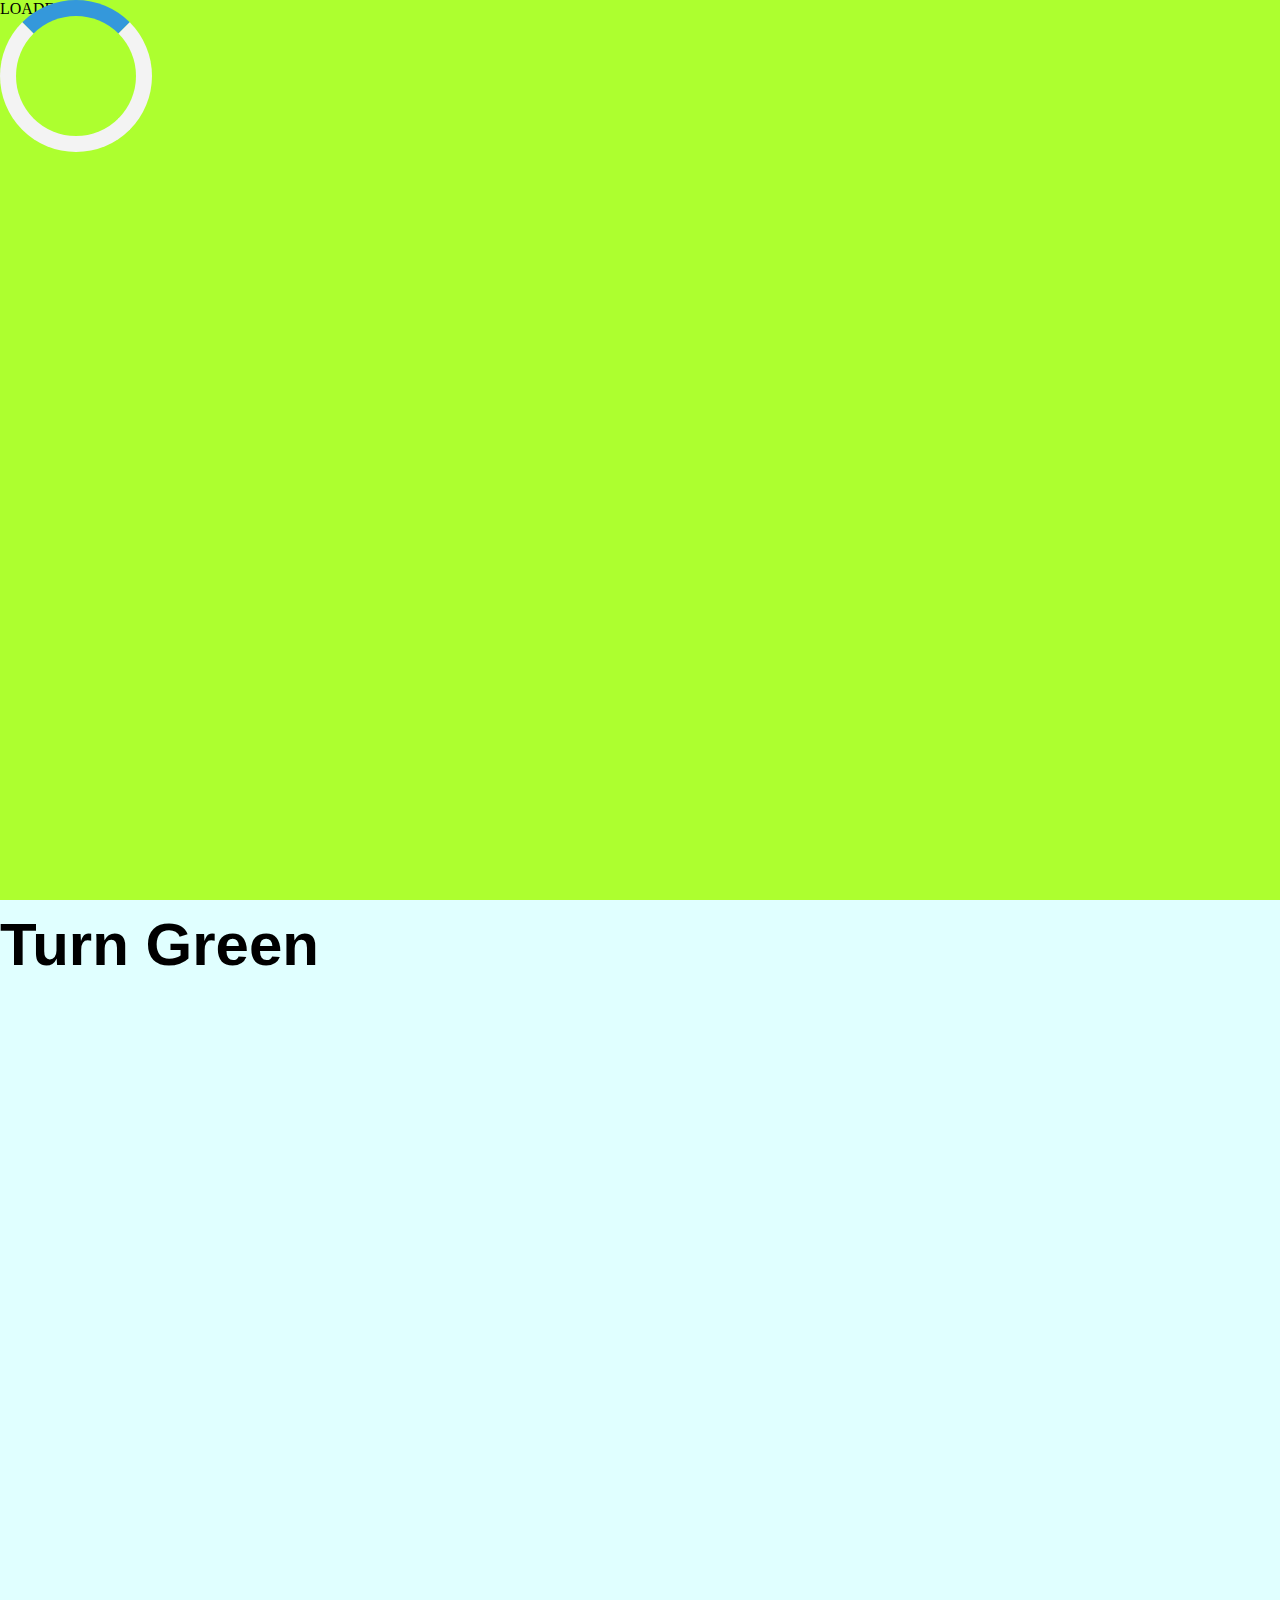
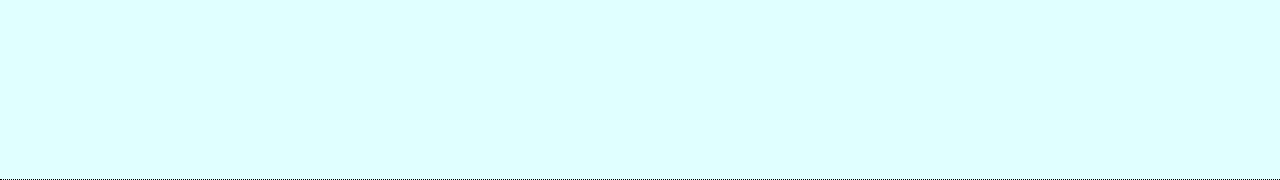
==== index.html @ 5e201065 "Save." ====
<!DOCTYPE html>
<html lang="en">

<head>
    <title>App</title>
    <meta charset="UTF-8">
    <meta name="viewport" content="width=device-width, initial-scale=1">
    <link href="css/style.css" rel="stylesheet">
    <script type="text/javascript" src="js/lib/greensock/TweenMax.min.js"></script>
    <script type="text/javascript" src="js/lib/scrollmagic/ScrollMagic.js"></script>
    <script type="text/javascript" src="js/lib/scrollmagic/plugins/debug.addIndicators.js"></script>
    <script type="text/javascript" src="js/lib/scrollmagic/plugins/animation.gsap.js"></script>
    <script src="app.js"></script>
</head>

<body>

    <section id="loader">
        <div class="loader">

        </div>
        LOADER
    </section>

    <section style="background-color: deeppink">
        <div class="spacer s4"></div>
        <div id="trigger1"></div>
        <div id="animate1">
            <h1>Turn White at once</h1>
        </div>
    </section>
    <section style="background-color: yellow">
        <div class="spacer s1"></div>
        <div id="trigger2"></div>
        <div id="animate2">
            <h1>Turn Red in some pixels</h1>
        </div>
    </section>
    <section style="background-color: lightcyan">
        <div class="spacer s2"></div>
        <div id="trigger3"></div>
        <div id="animate3">
            <h1>Turn Blue</h1>
        </div>
        <div id="animate4">
            <h1>Turn Green</h1>
        </div>
        <div class="spacer s8"></div>
    </section>
</body>

</html>
---- css/style.css ----
html, body {
	margin: 0px;
	padding: 0px;
}

h1 {
	margin: 0px;
	padding: 0px;
	font-size: 60px;
	font-family: Arial, Helvetica, sans-serif;
}

.loader {
	position: absolute;
    border: 16px solid #f3f3f3; /* Light grey */
    border-top: 16px solid #3498db; /* Blue */
    border-radius: 50%;
    width: 120px;
    height: 120px;
    animation: spin 2s linear infinite;
}

@keyframes spin {
    0% { transform: rotate(0deg); }
    100% { transform: rotate(360deg); }
}

.spacer {
	text-align: center;
	min-height: 100px;
	border-bottom-style: dotted;
    border-bottom-color: black;
	border-bottom-width: 1px;
}
.spacer.s0 {
	min-height: 1px;
}
.spacer.s1 {
	min-height: 100px;
}
.spacer.s2 {
	min-height: 200px;
}
.spacer.s3 {
	min-height: 300px;
}
.spacer.s4 {
	min-height: 400px;
}
.spacer.s5 {
	min-height: 500px;
}
.spacer.s6 {
	min-height: 600px;
}
.spacer.s7 {
	min-height: 700px;
}
.spacer.s8 {
	min-height: 800px;
}
.spacer.s9 {
	min-height: 900px;
}
.spacer.s10 {
	min-height: 1000px;
}
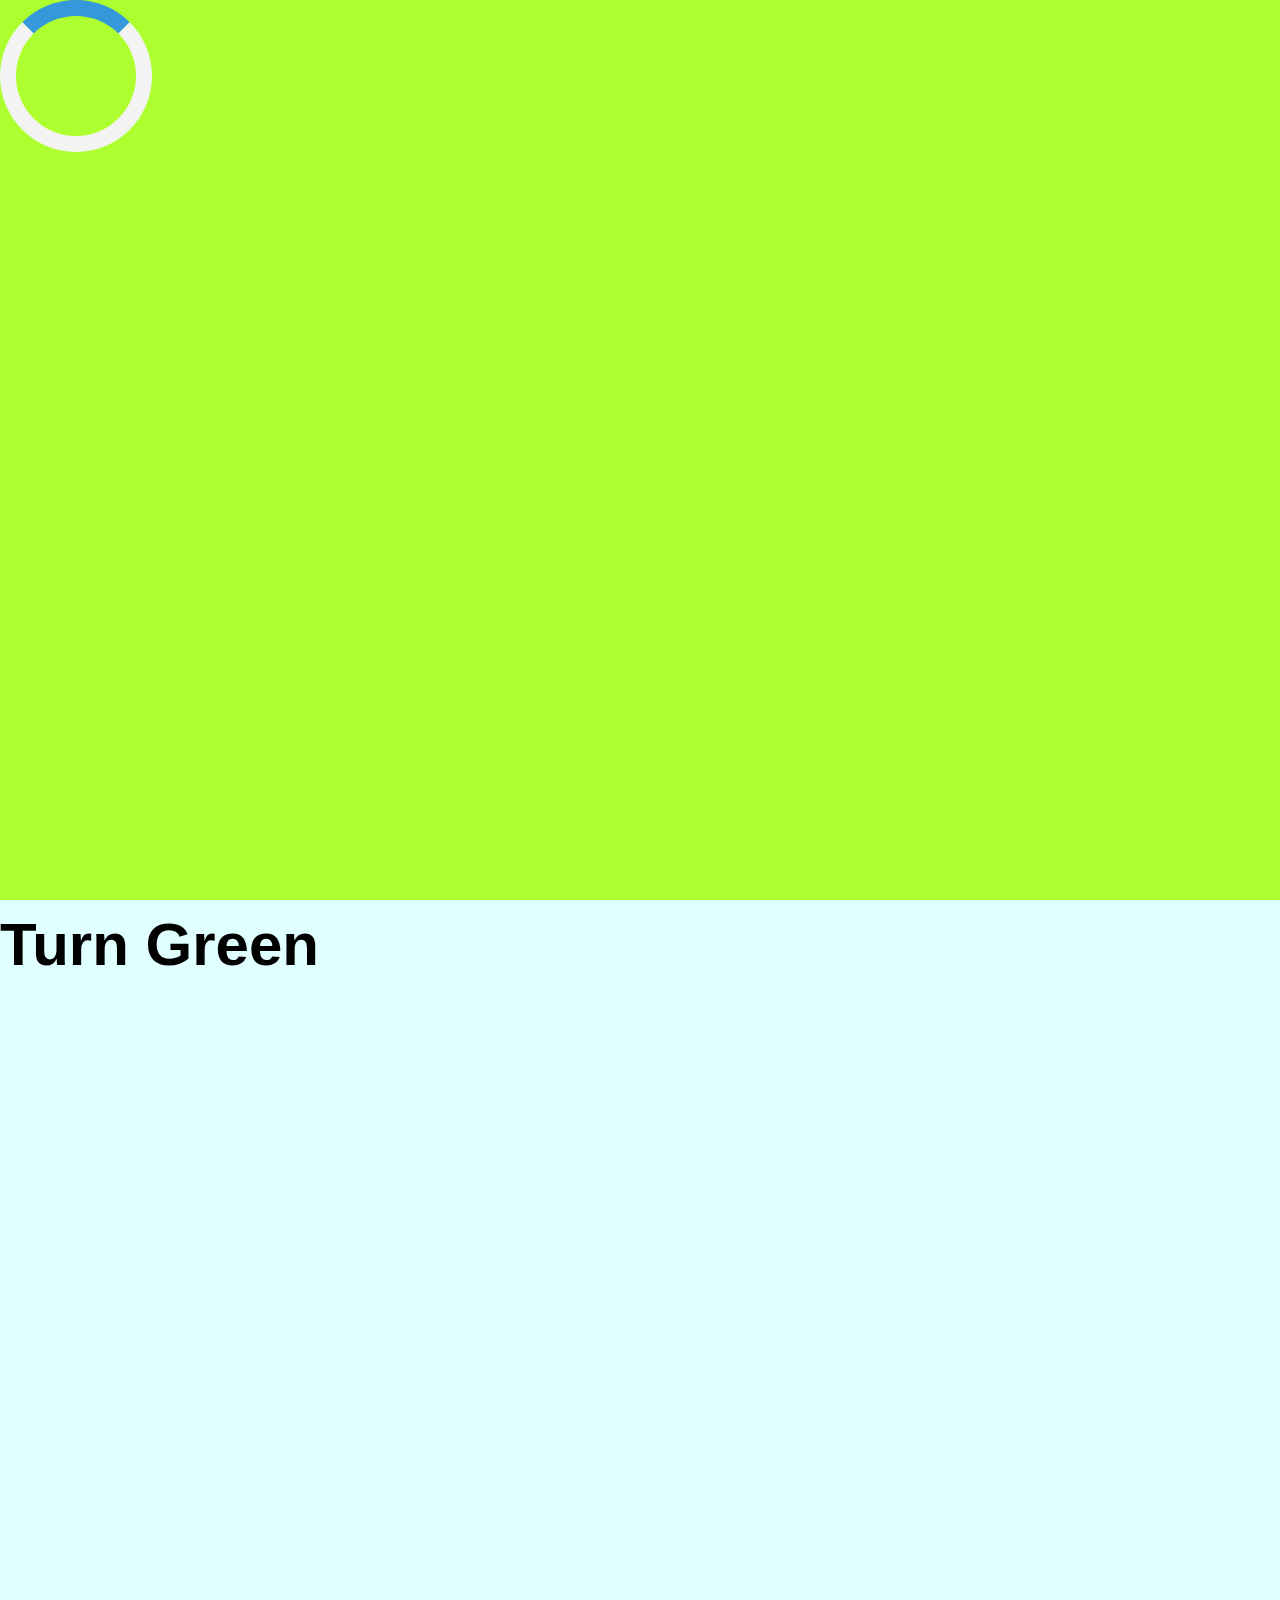
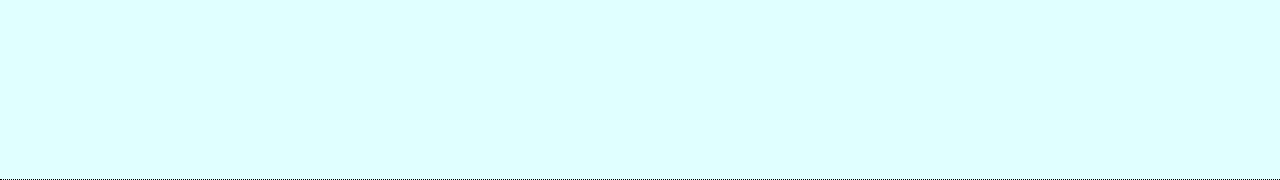
==== commit b72e62f5: "Add sections." ====
--- a/index.html
+++ b/index.html
@@ -10,43 +10,18 @@
     <script type="text/javascript" src="js/lib/scrollmagic/ScrollMagic.js"></script>
     <script type="text/javascript" src="js/lib/scrollmagic/plugins/debug.addIndicators.js"></script>
     <script type="text/javascript" src="js/lib/scrollmagic/plugins/animation.gsap.js"></script>
+    <script src="js/w3data.js"></script>
     <script src="app.js"></script>
 </head>
 
 <body>
-
     <section id="loader">
         <div class="loader">
-
-        </div>
-        LOADER
-    </section>
-
-    <section style="background-color: deeppink">
-        <div class="spacer s4"></div>
-        <div id="trigger1"></div>
-        <div id="animate1">
-            <h1>Turn White at once</h1>
         </div>
     </section>
-    <section style="background-color: yellow">
-        <div class="spacer s1"></div>
-        <div id="trigger2"></div>
-        <div id="animate2">
-            <h1>Turn Red in some pixels</h1>
-        </div>
-    </section>
-    <section style="background-color: lightcyan">
-        <div class="spacer s2"></div>
-        <div id="trigger3"></div>
-        <div id="animate3">
-            <h1>Turn Blue</h1>
-        </div>
-        <div id="animate4">
-            <h1>Turn Green</h1>
-        </div>
-        <div class="spacer s8"></div>
-    </section>
+    <div w3-include-html="sections/section1.html"></div>
+    <div w3-include-html="sections/section2.html"></div>
+    <div w3-include-html="sections/section3.html"></div>
 </body>
 
 </html>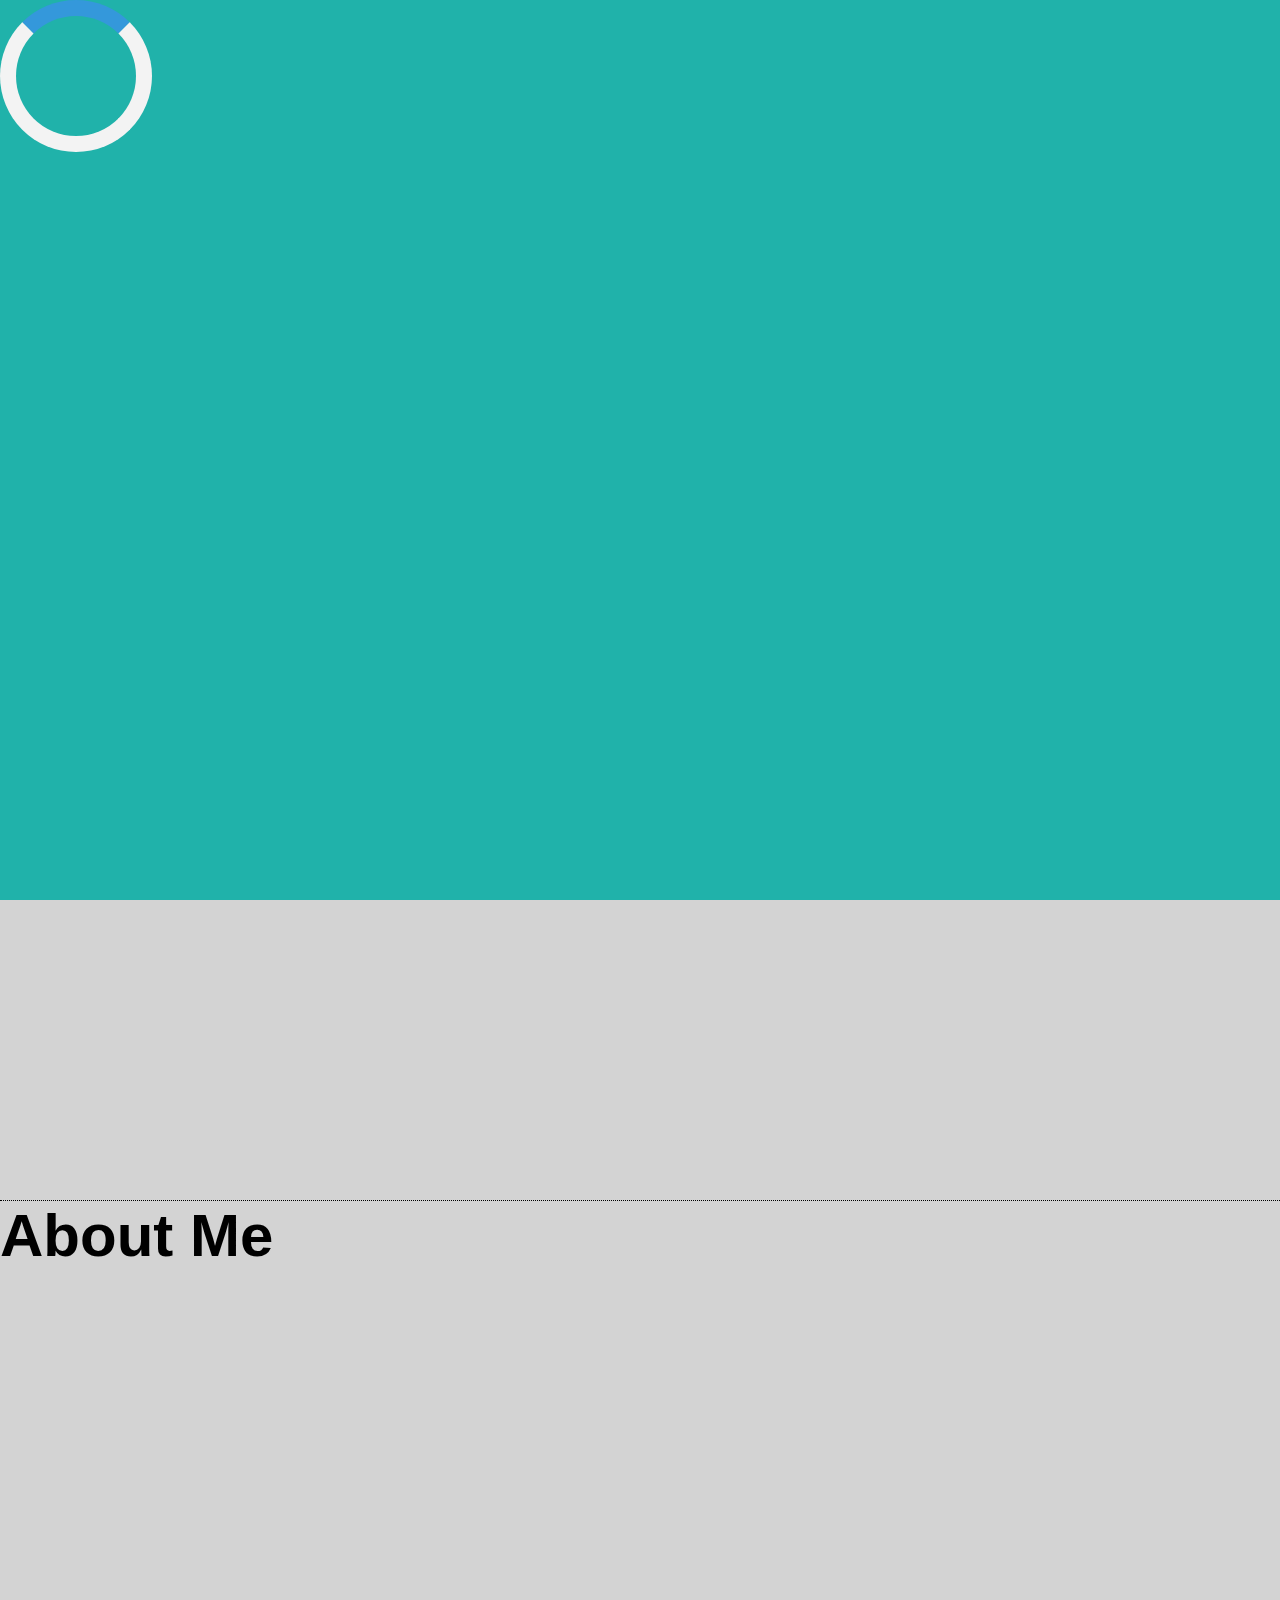
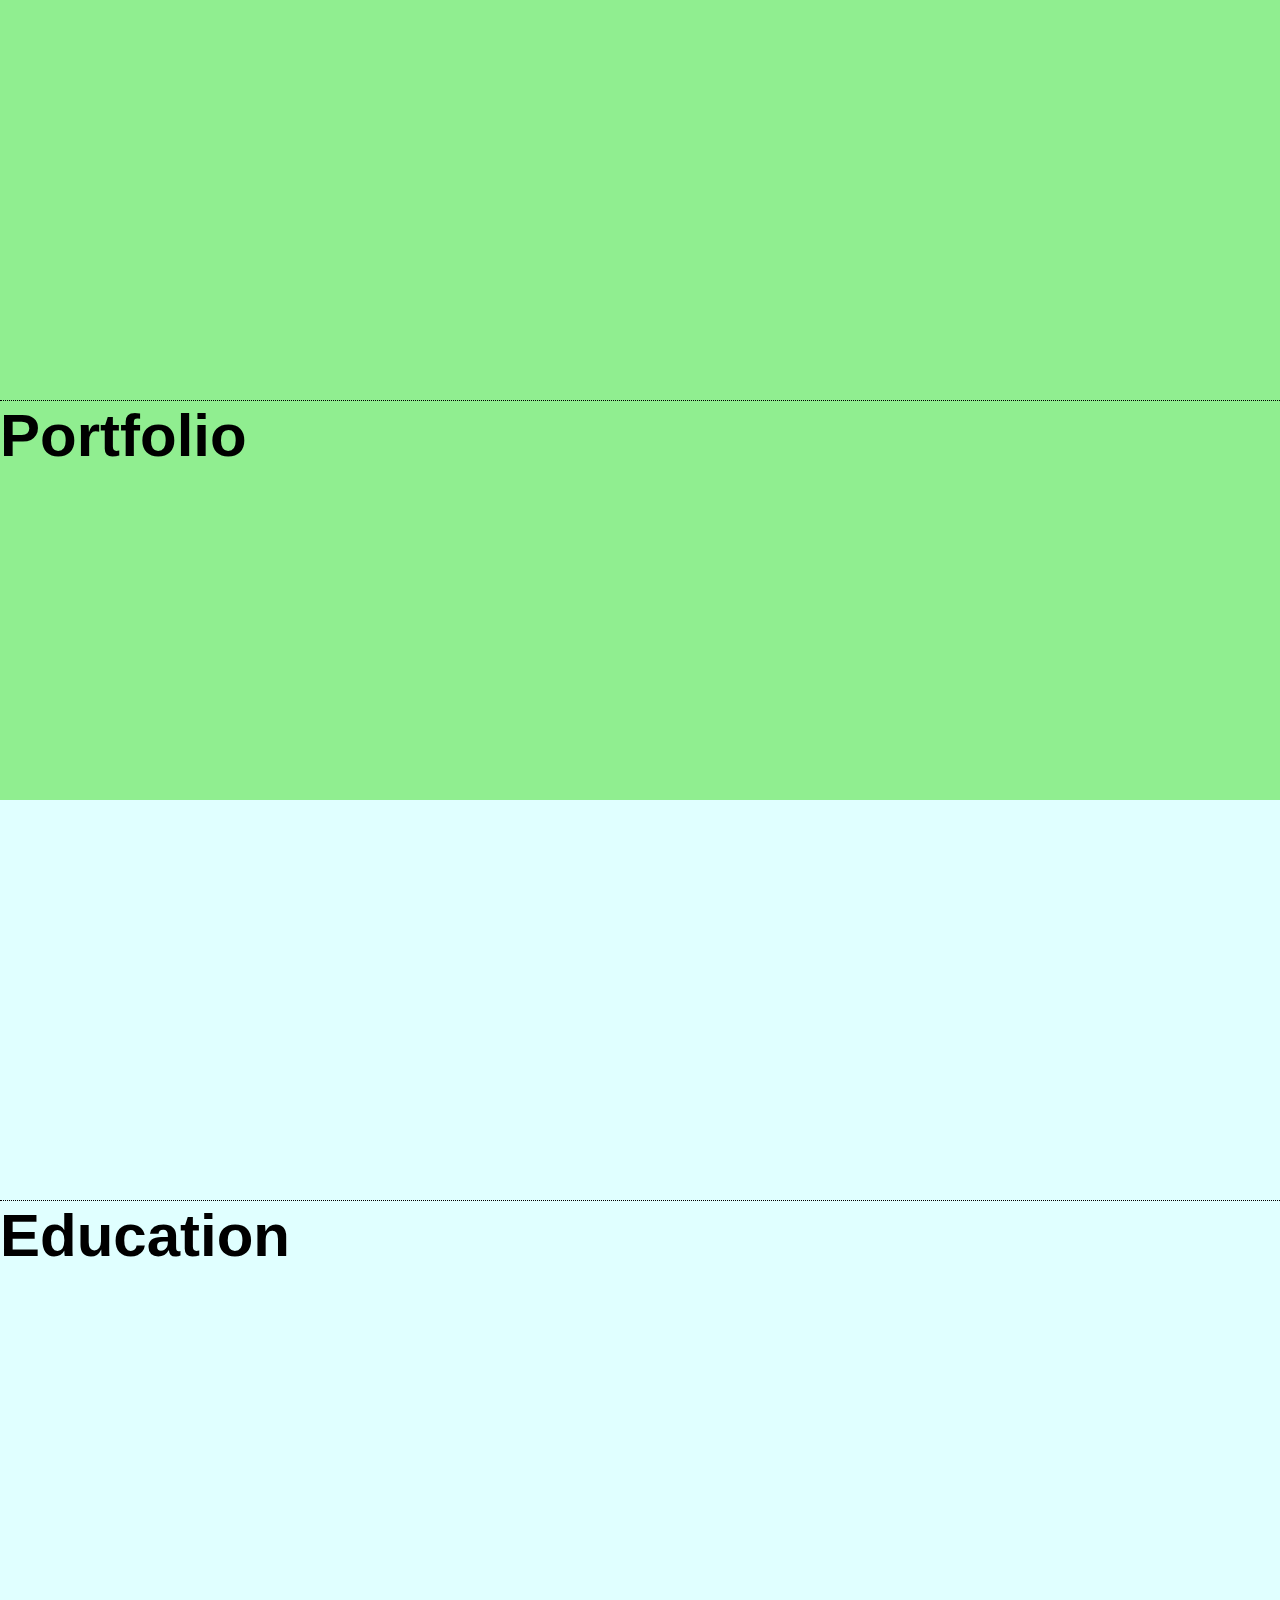
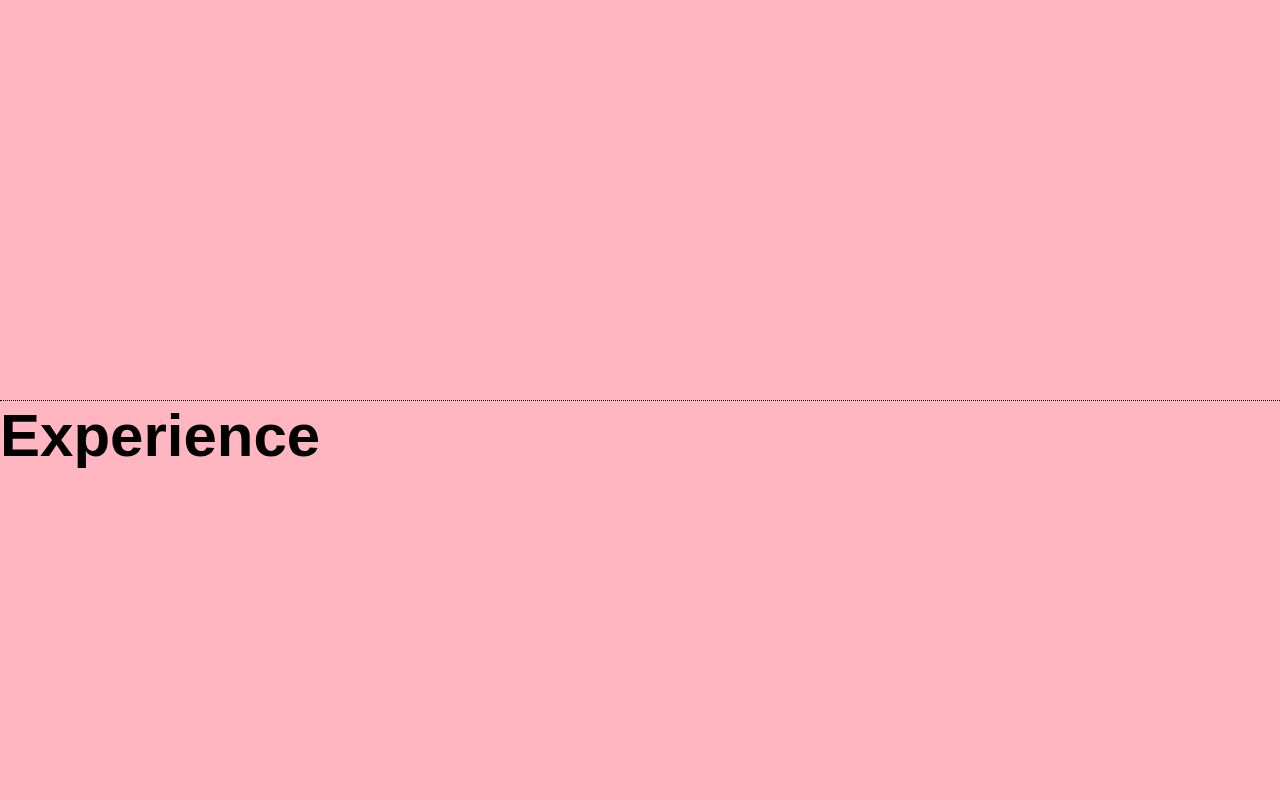
==== commit d56773cb: "Save." ====
--- a/index.html
+++ b/index.html
@@ -6,6 +6,12 @@
     <meta charset="UTF-8">
     <meta name="viewport" content="width=device-width, initial-scale=1">
     <link href="css/style.css" rel="stylesheet">
+    <link href="css/loaderScene.css" rel="stylesheet">
+    <link href="css/gameScene.css" rel="stylesheet">
+    <link href="css/aboutMeScene.css" rel="stylesheet">
+    <link href="css/portfolioScene.css" rel="stylesheet">
+    <link href="css/educationScene.css" rel="stylesheet">
+    <link href="css/experienceScene.css" rel="stylesheet">
     <script type="text/javascript" src="js/lib/greensock/TweenMax.min.js"></script>
     <script type="text/javascript" src="js/lib/scrollmagic/ScrollMagic.js"></script>
     <script type="text/javascript" src="js/lib/scrollmagic/plugins/debug.addIndicators.js"></script>
@@ -15,13 +21,17 @@
 </head>
 
 <body>
-    <section id="loader">
-        <div class="loader">
-        </div>
-    </section>
-    <div w3-include-html="sections/section1.html"></div>
-    <div w3-include-html="sections/section2.html"></div>
-    <div w3-include-html="sections/section3.html"></div>
+    <div w3-include-html="scenes/LoaderScene.html"></div>
+    <div w3-include-html="scenes/GameScene.html"></div>
+    <div w3-include-html="scenes/AboutMeScene.html"></div>
+    <div w3-include-html="scenes/PortfolioScene.html"></div>
+    <div w3-include-html="scenes/EducationScene.html"></div>
+    <div w3-include-html="scenes/ExperienceScene.html"></div>
+    <!--<div w3-include-html="scenes/section1.html"></div>
+    <div w3-include-html="scenes/section2.html"></div>
+    <div w3-include-html="scenes/section3.html"></div>-->
+
+
 </body>
 
 </html>--- a/css/style.css
+++ b/css/style.css
@@ -10,21 +10,6 @@
 	font-family: Arial, Helvetica, sans-serif;
 }
 
-.loader {
-	position: absolute;
-    border: 16px solid #f3f3f3; /* Light grey */
-    border-top: 16px solid #3498db; /* Blue */
-    border-radius: 50%;
-    width: 120px;
-    height: 120px;
-    animation: spin 2s linear infinite;
-}
-
-@keyframes spin {
-    0% { transform: rotate(0deg); }
-    100% { transform: rotate(360deg); }
-}
-
 .spacer {
 	text-align: center;
 	min-height: 100px;
@@ -32,6 +17,7 @@
     border-bottom-color: black;
 	border-bottom-width: 1px;
 }
+
 .spacer.s0 {
 	min-height: 1px;
 }
--- a/css/loaderScene.css
+++ b/css/loaderScene.css
@@ -0,0 +1,20 @@
+.loaderScene{
+    position: absolute;
+    width:100%;
+    height:100%;
+    background-color: lightseagreen;
+}
+
+.loader{
+    border: 16px solid #f3f3f3; /* Light grey */
+    border-top: 16px solid #3498db; /* Blue */
+    border-radius: 50%;
+    width: 120px;
+    height: 120px;
+    animation: spin 2s linear infinite;
+}
+
+@keyframes spin {
+    0% { transform: rotate(0deg); }
+    100% { transform: rotate(360deg); }
+}
--- a/css/gameScene.css
+++ b/css/gameScene.css
@@ -0,0 +1,4 @@
+.gameScene {
+	min-height: 800px;
+	background-color:lightgreen;
+}--- a/css/aboutMeScene.css
+++ b/css/aboutMeScene.css
@@ -0,0 +1,5 @@
+
+.aboutMeScene {
+	min-height: 800px;
+	background-color:lightgrey;
+}
--- a/css/portfolioScene.css
+++ b/css/portfolioScene.css
@@ -0,0 +1,4 @@
+.portfolioScene {
+	min-height: 800px;
+	background-color:lightgreen;
+}--- a/css/educationScene.css
+++ b/css/educationScene.css
@@ -0,0 +1,5 @@
+
+.educationScene{
+	min-height: 800px;
+	background-color: lightcyan;
+}
--- a/css/experienceScene.css
+++ b/css/experienceScene.css
@@ -0,0 +1,5 @@
+
+.experienceScene {
+	min-height: 800px;
+	background-color: lightpink;
+}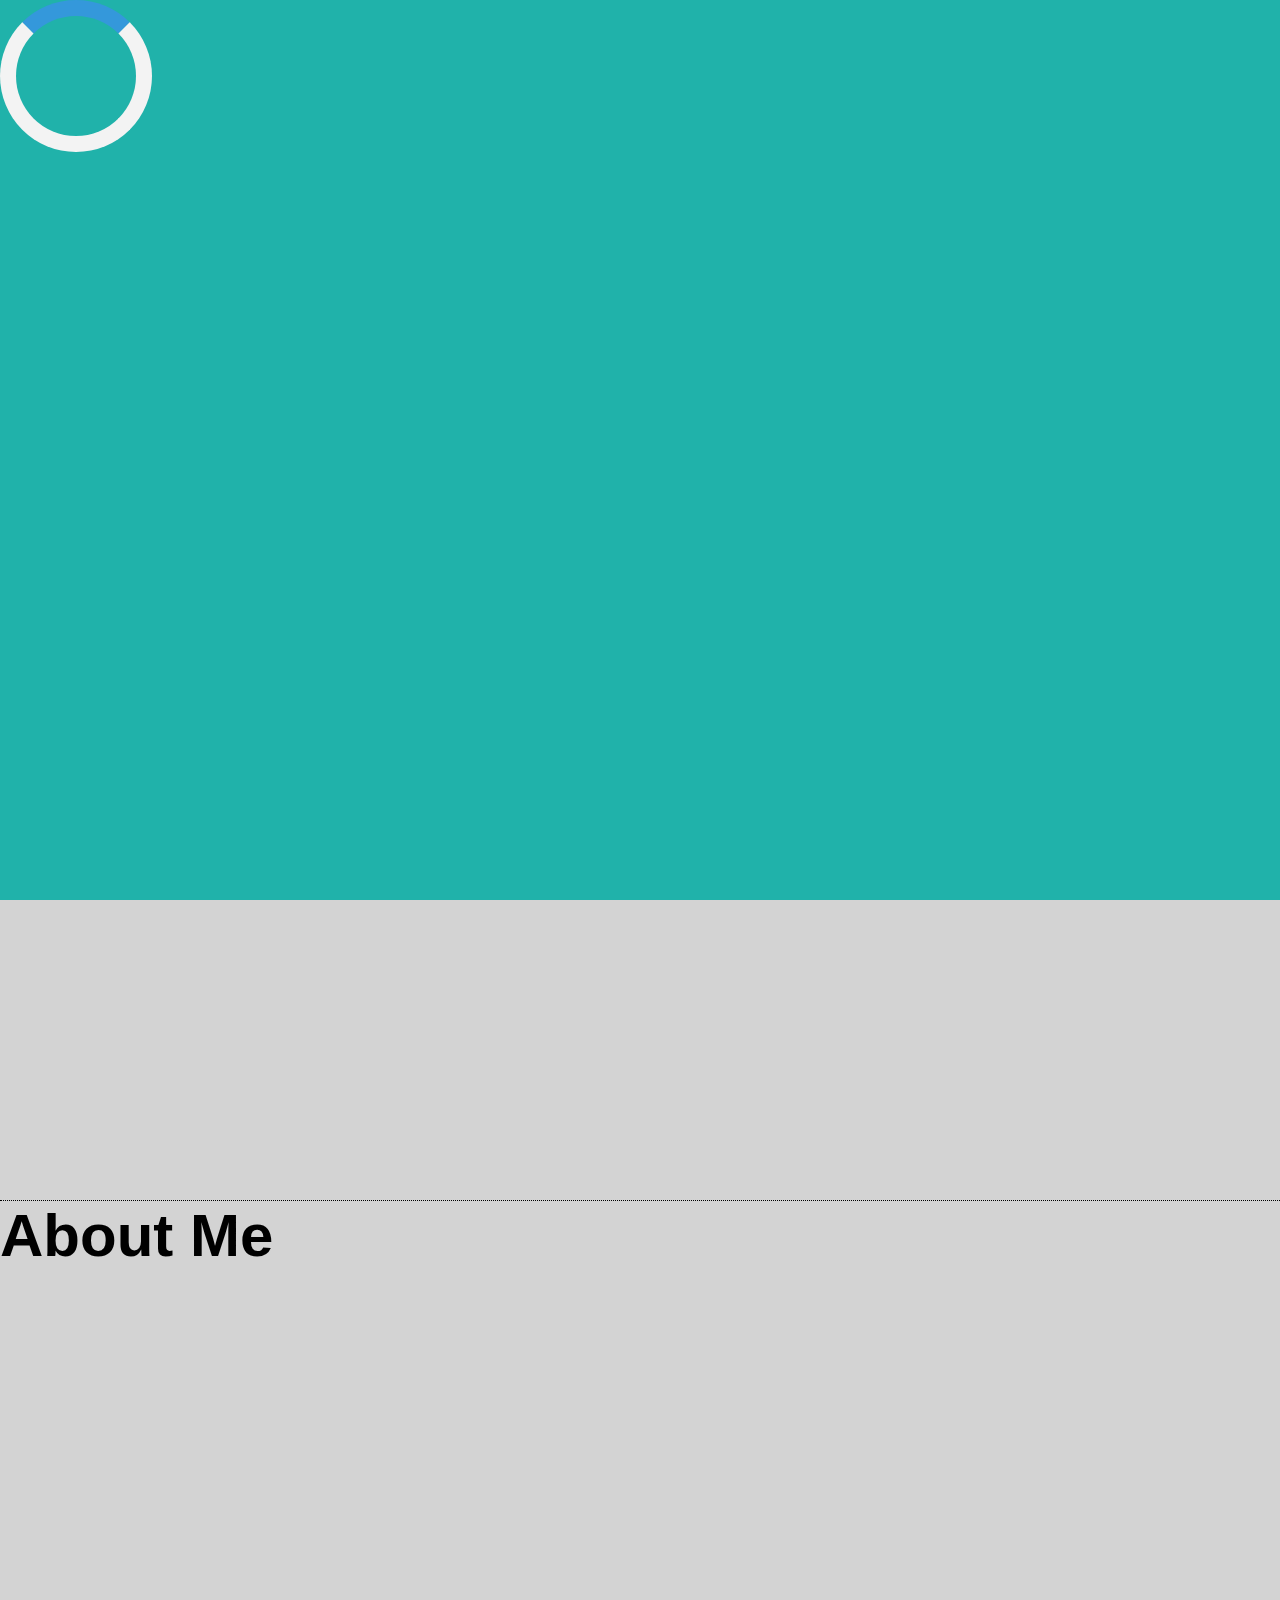
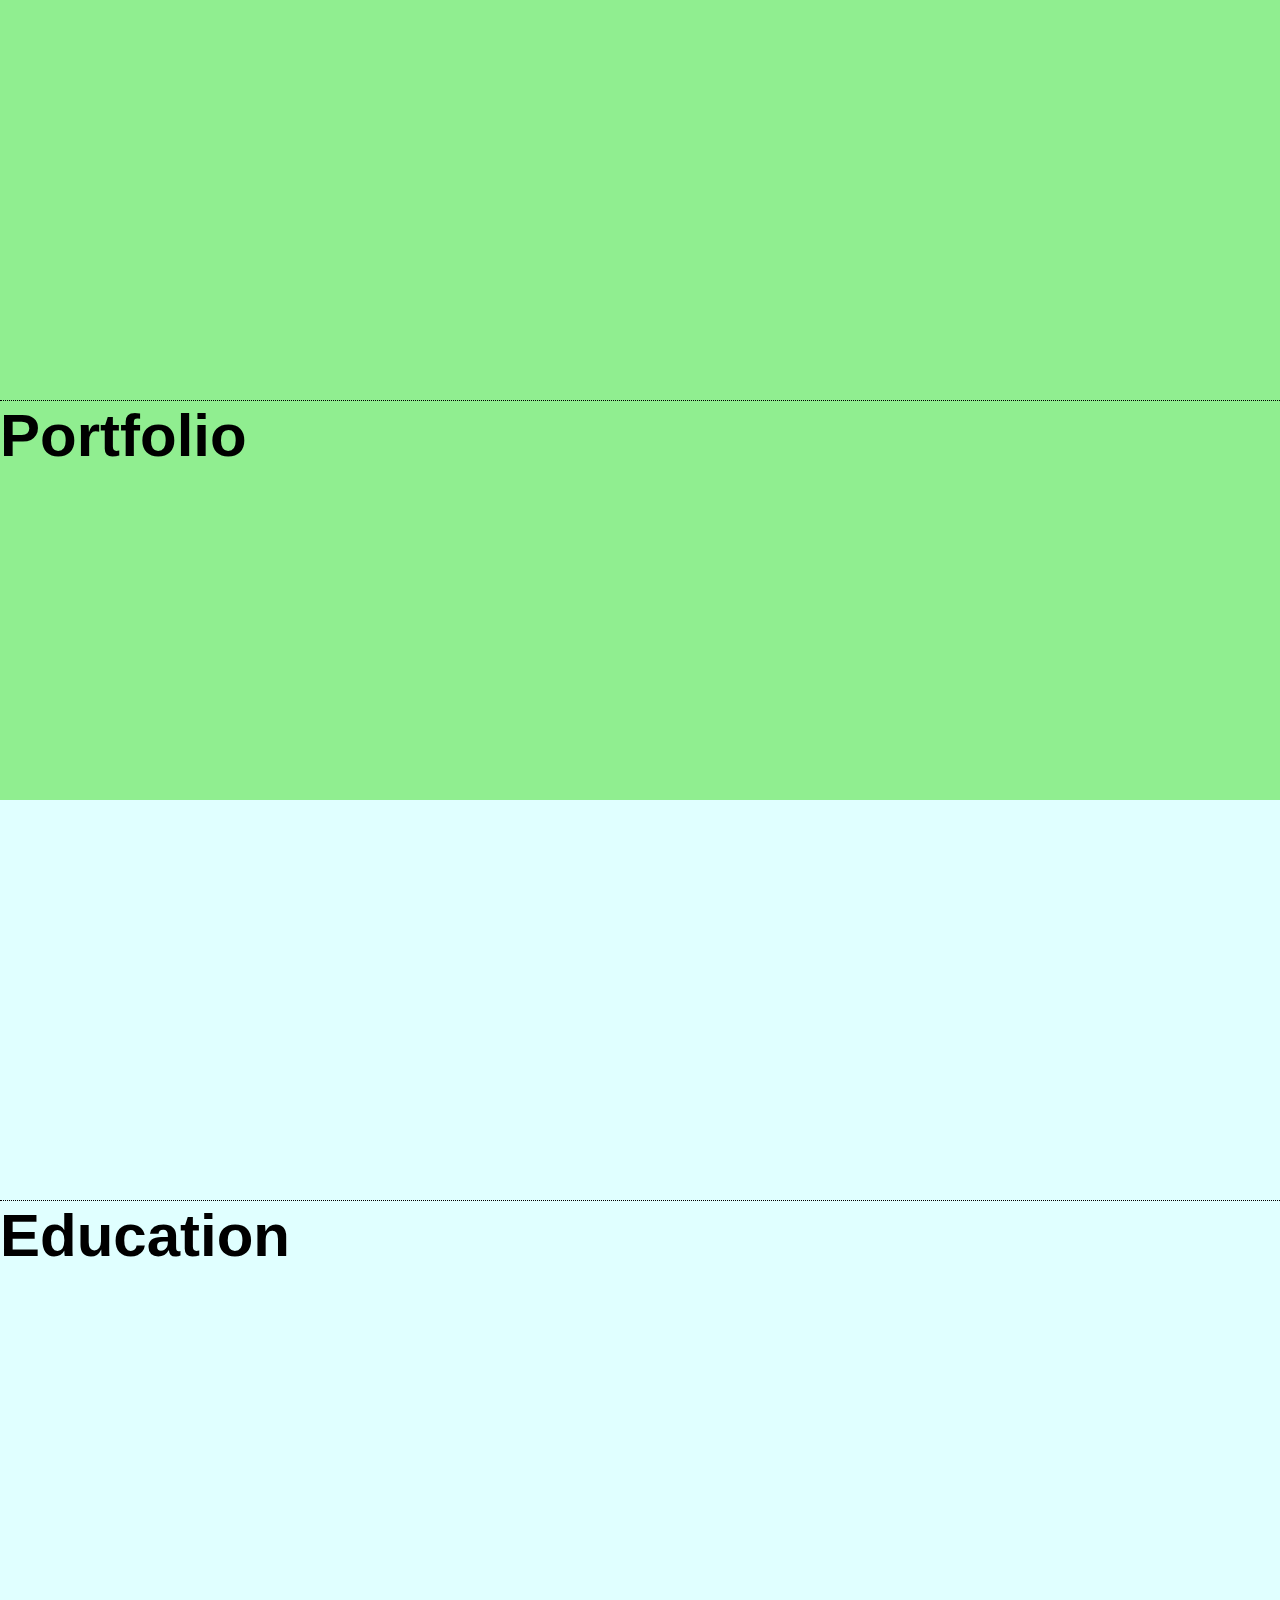
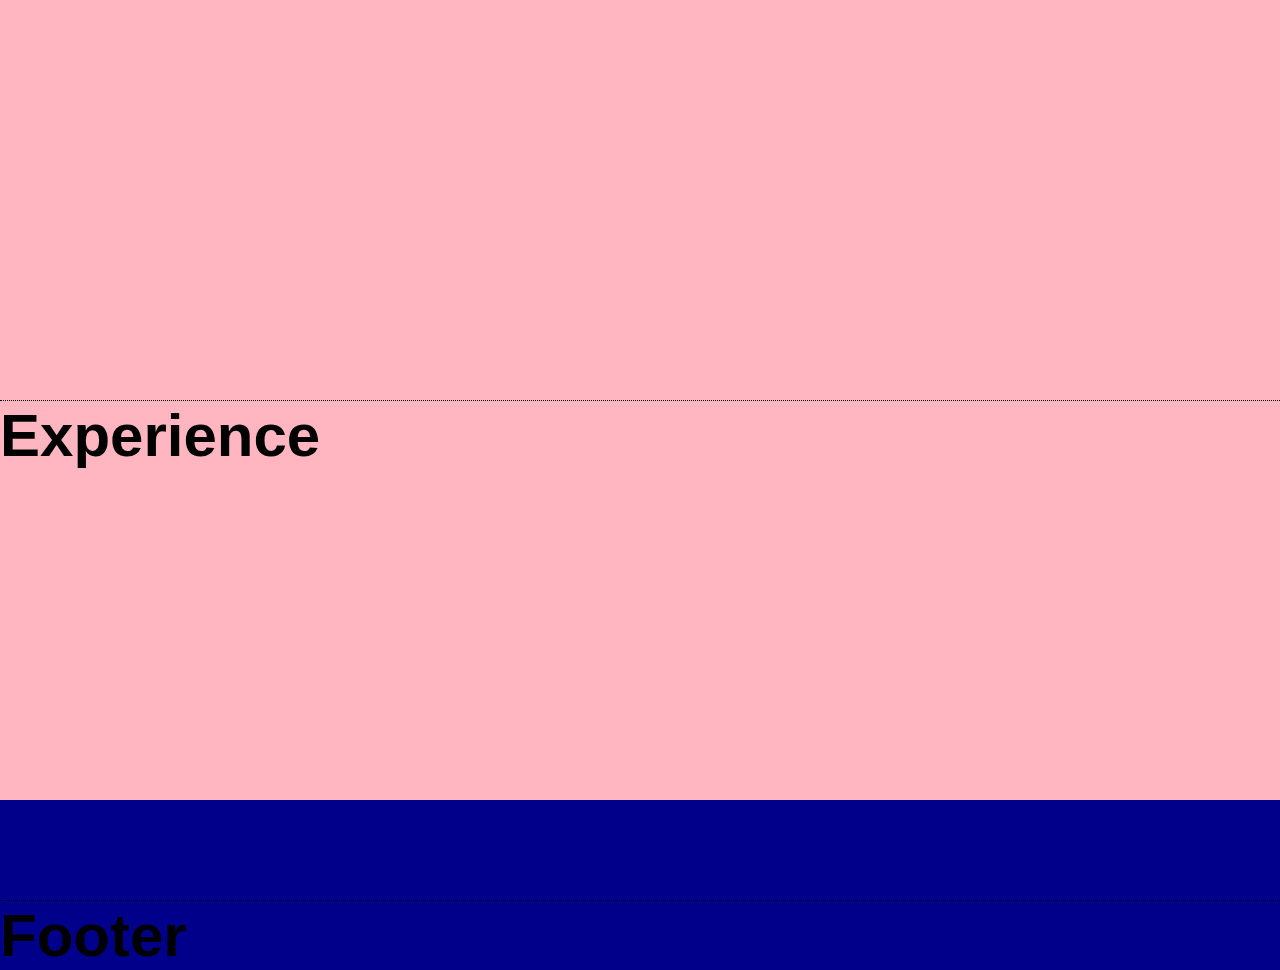
==== commit afb524a2: "Save." ====
--- a/index.html
+++ b/index.html
@@ -12,6 +12,7 @@
     <link href="css/portfolioScene.css" rel="stylesheet">
     <link href="css/educationScene.css" rel="stylesheet">
     <link href="css/experienceScene.css" rel="stylesheet">
+    <link href="css/footerScene.css" rel="stylesheet">
     <script type="text/javascript" src="js/lib/greensock/TweenMax.min.js"></script>
     <script type="text/javascript" src="js/lib/scrollmagic/ScrollMagic.js"></script>
     <script type="text/javascript" src="js/lib/scrollmagic/plugins/debug.addIndicators.js"></script>
@@ -27,6 +28,7 @@
     <div w3-include-html="scenes/PortfolioScene.html"></div>
     <div w3-include-html="scenes/EducationScene.html"></div>
     <div w3-include-html="scenes/ExperienceScene.html"></div>
+    <div w3-include-html="scenes/FooterScene.html"></div>
     <!--<div w3-include-html="scenes/section1.html"></div>
     <div w3-include-html="scenes/section2.html"></div>
     <div w3-include-html="scenes/section3.html"></div>-->
--- a/css/footerScene.css
+++ b/css/footerScene.css
@@ -0,0 +1,4 @@
+.footerScene {
+	min-height: 100px;
+	background-color:darkblue;
+}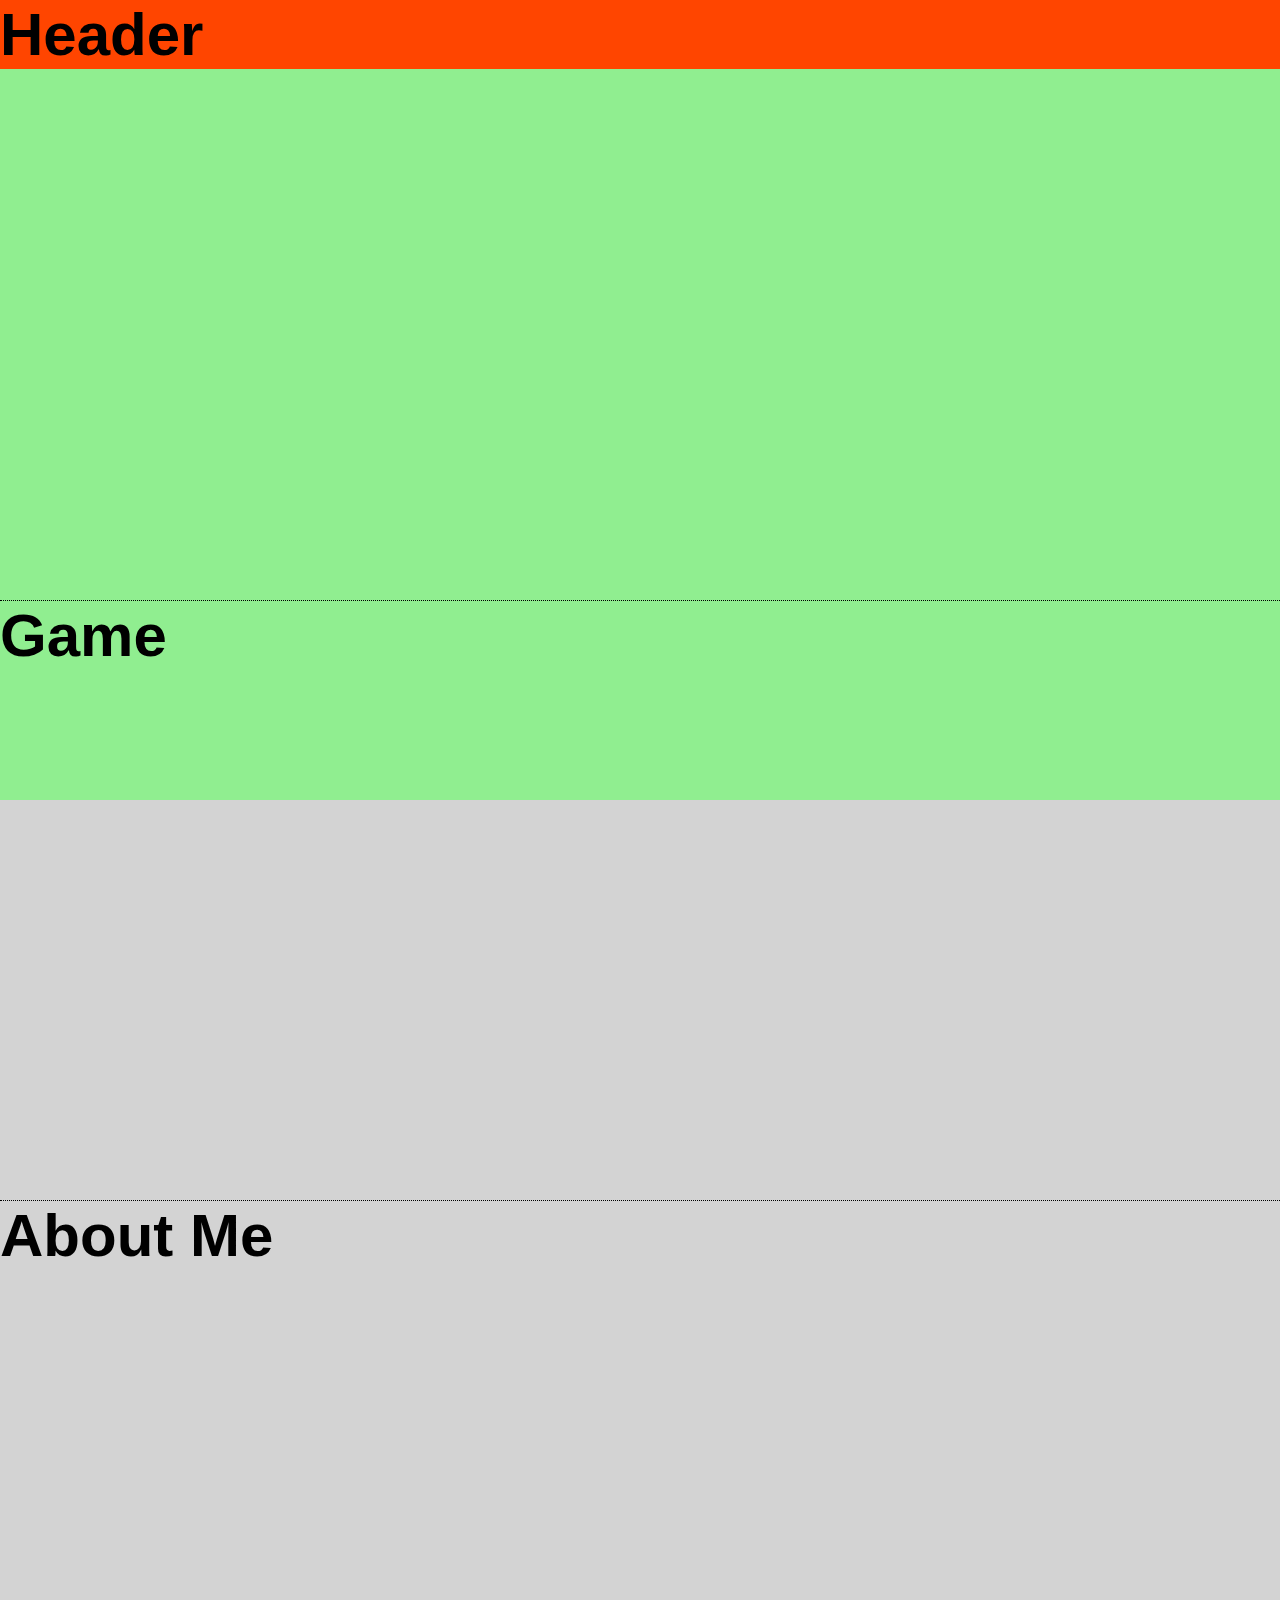
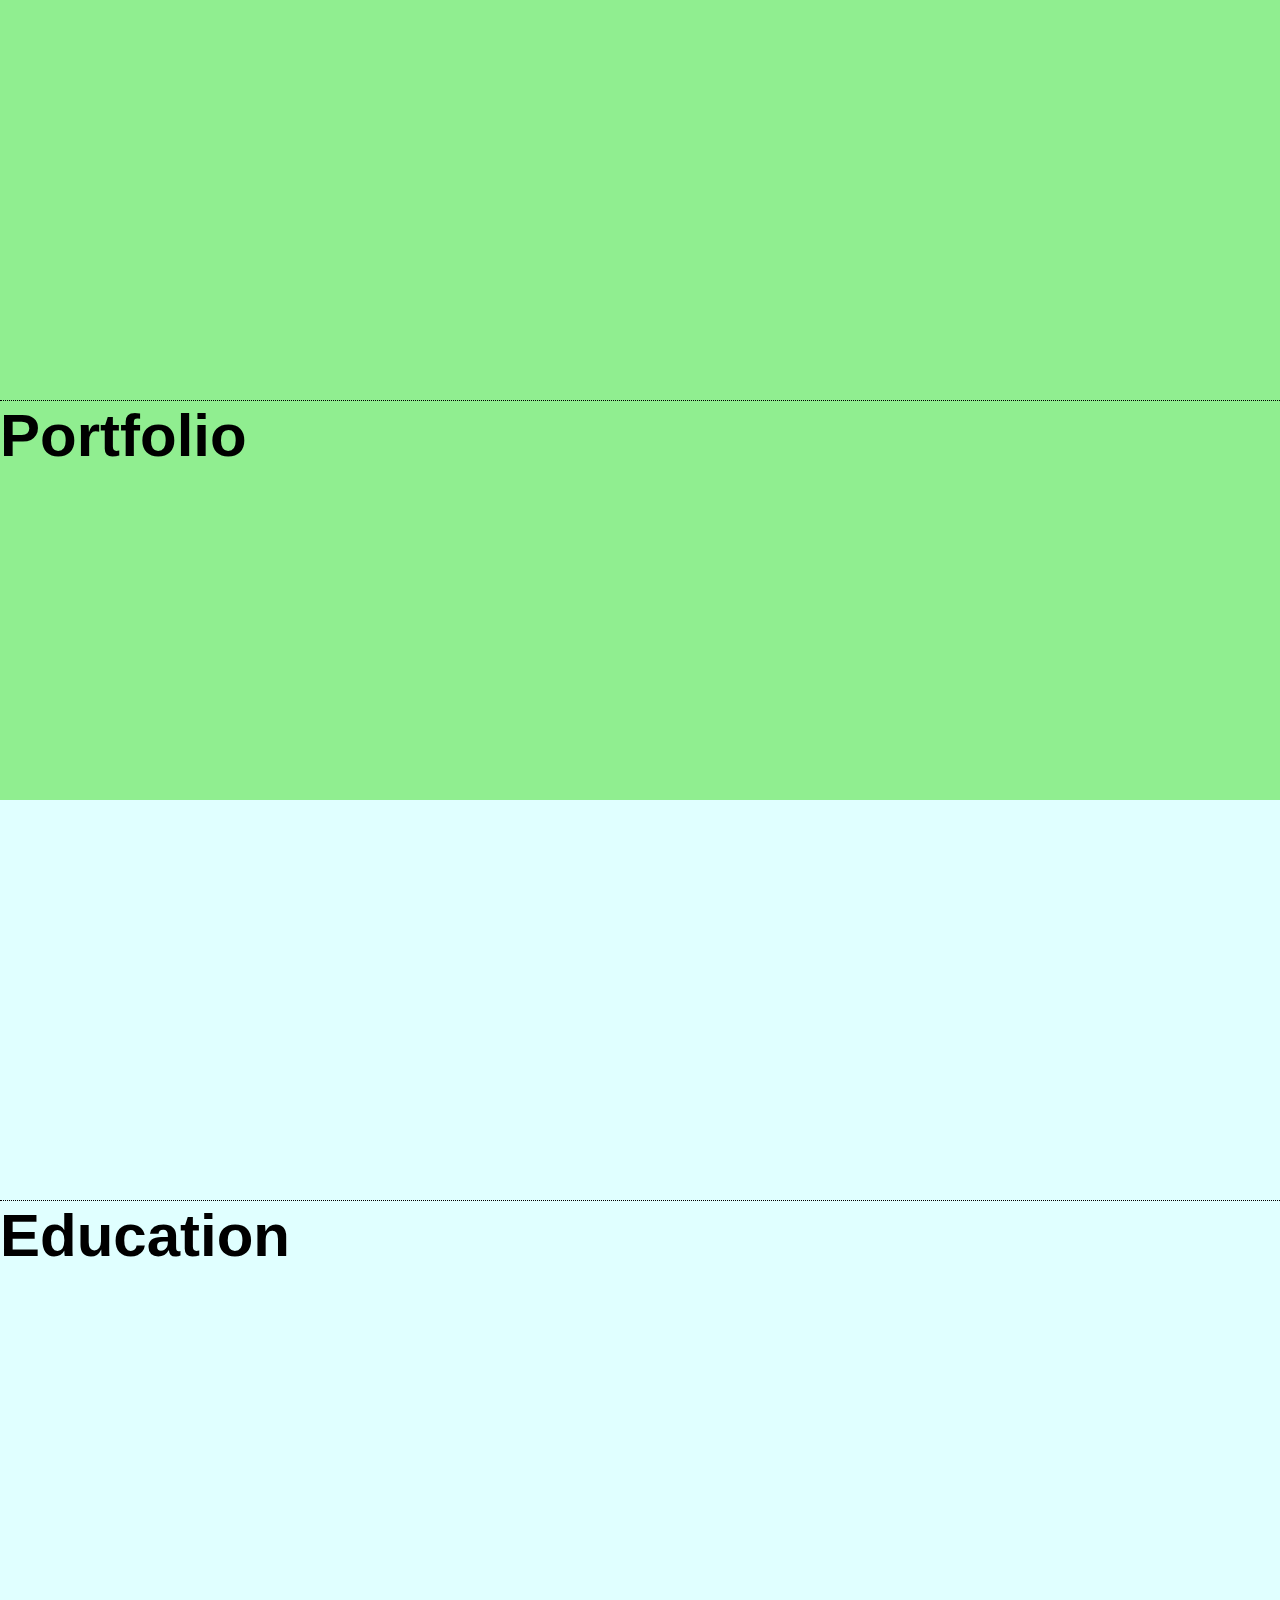
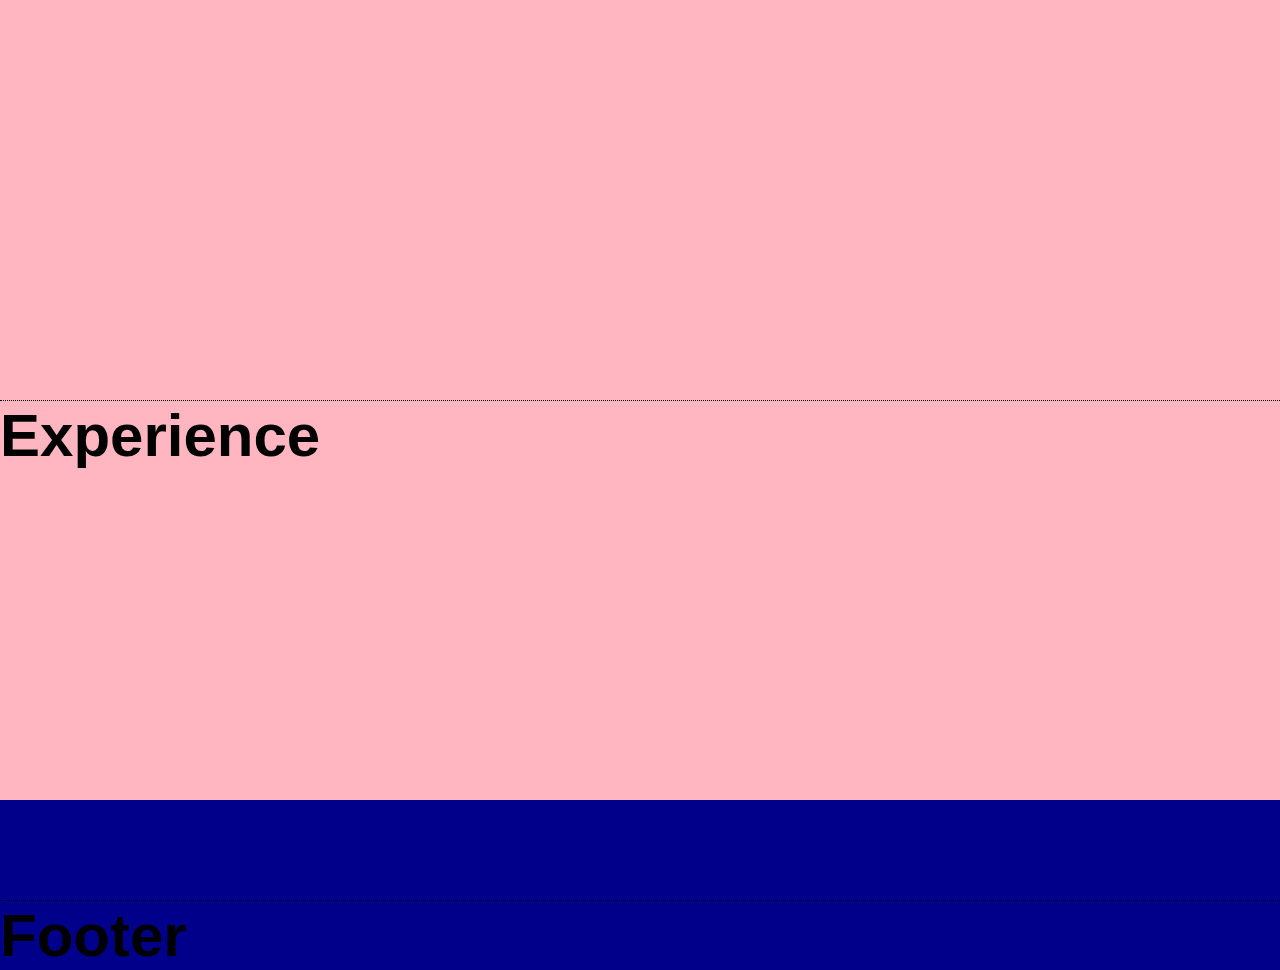
==== commit d3efd696: "Save." ====
--- a/index.html
+++ b/index.html
@@ -8,6 +8,7 @@
     <link href="css/style.css" rel="stylesheet">
     <link href="css/loaderScene.css" rel="stylesheet">
     <link href="css/gameScene.css" rel="stylesheet">
+    <link href="css/headerScene.css" rel="stylesheet">
     <link href="css/aboutMeScene.css" rel="stylesheet">
     <link href="css/portfolioScene.css" rel="stylesheet">
     <link href="css/educationScene.css" rel="stylesheet">
@@ -24,6 +25,7 @@
 <body>
     <div w3-include-html="scenes/LoaderScene.html"></div>
     <div w3-include-html="scenes/GameScene.html"></div>
+    <div w3-include-html="scenes/HeaderScene.html"></div>
     <div w3-include-html="scenes/AboutMeScene.html"></div>
     <div w3-include-html="scenes/PortfolioScene.html"></div>
     <div w3-include-html="scenes/EducationScene.html"></div>
--- a/css/style.css
+++ b/css/style.css
@@ -9,6 +9,17 @@
 	font-size: 60px;
 	font-family: Arial, Helvetica, sans-serif;
 }
+
+.parallaxParent {
+	height: 100vh;
+	overflow: hidden;
+}
+.parallaxParent > * {
+	height: 200%;
+	position: relative;
+	top: -100%;
+}
+
 
 .spacer {
 	text-align: center;
--- a/css/loaderScene.css
+++ b/css/loaderScene.css
@@ -3,6 +3,7 @@
     width:100%;
     height:100%;
     background-color: lightseagreen;
+    z-index: -1;
 }
 
 .loader{
--- a/css/headerScene.css
+++ b/css/headerScene.css
@@ -0,0 +1,12 @@
+.headerScene {
+	position:fixed;
+	top: 0px;
+	min-height: 30px;
+	background-color:orangered;
+	width: 100%;
+}
+
+.trigger_HeaderScene {
+	position: absolute;
+	top: 60%;
+}
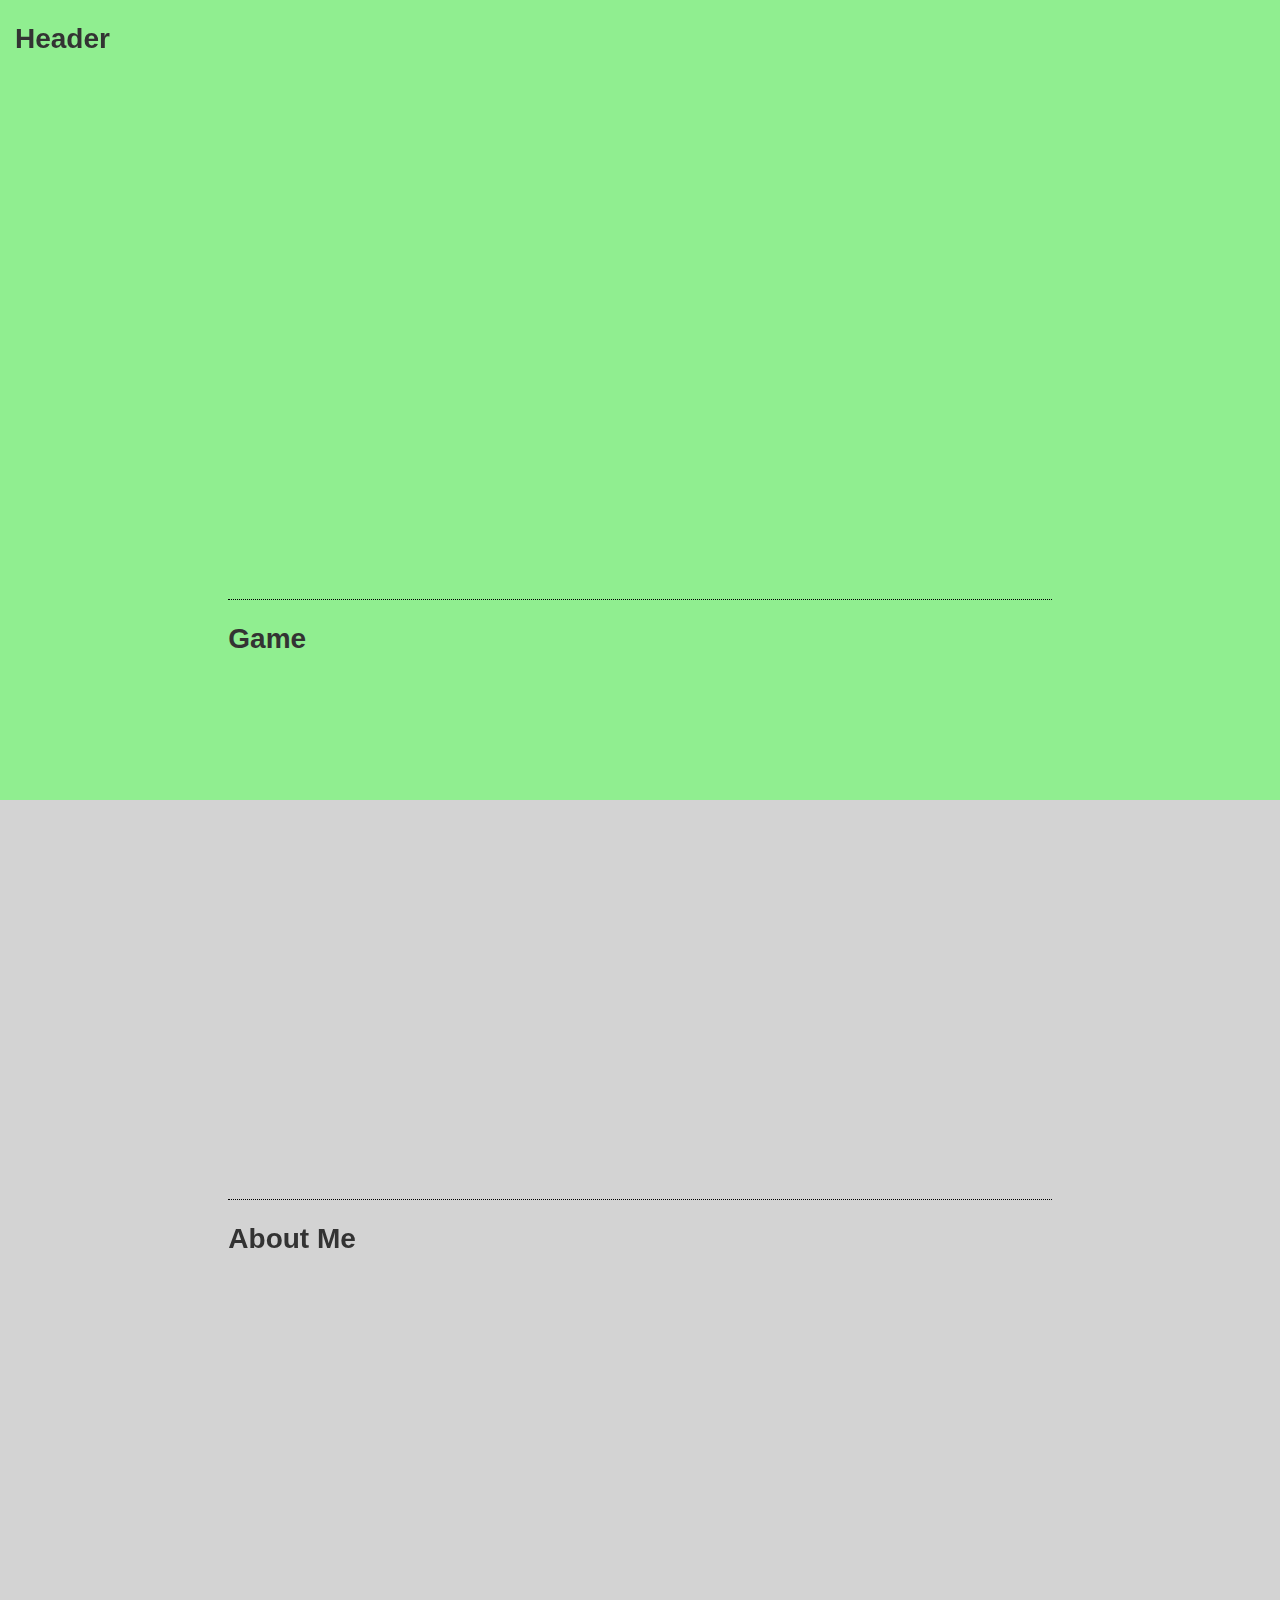
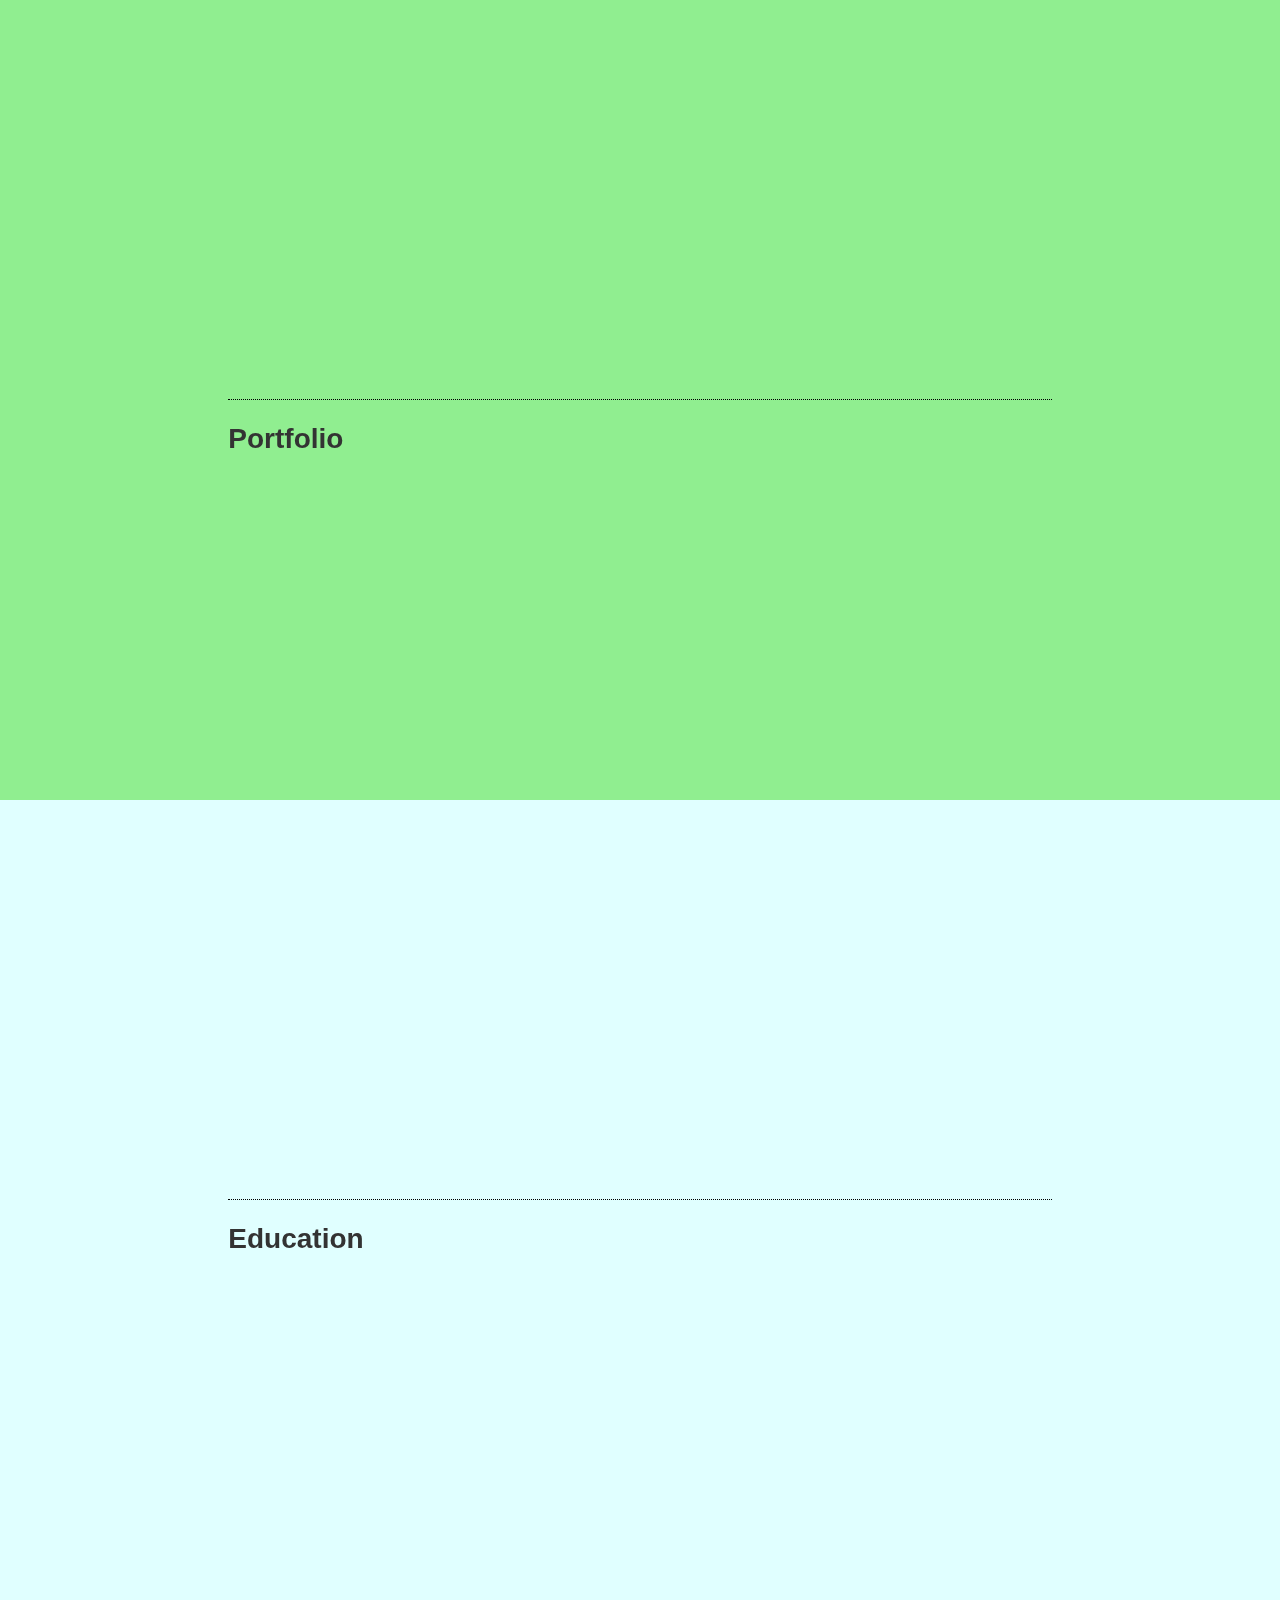
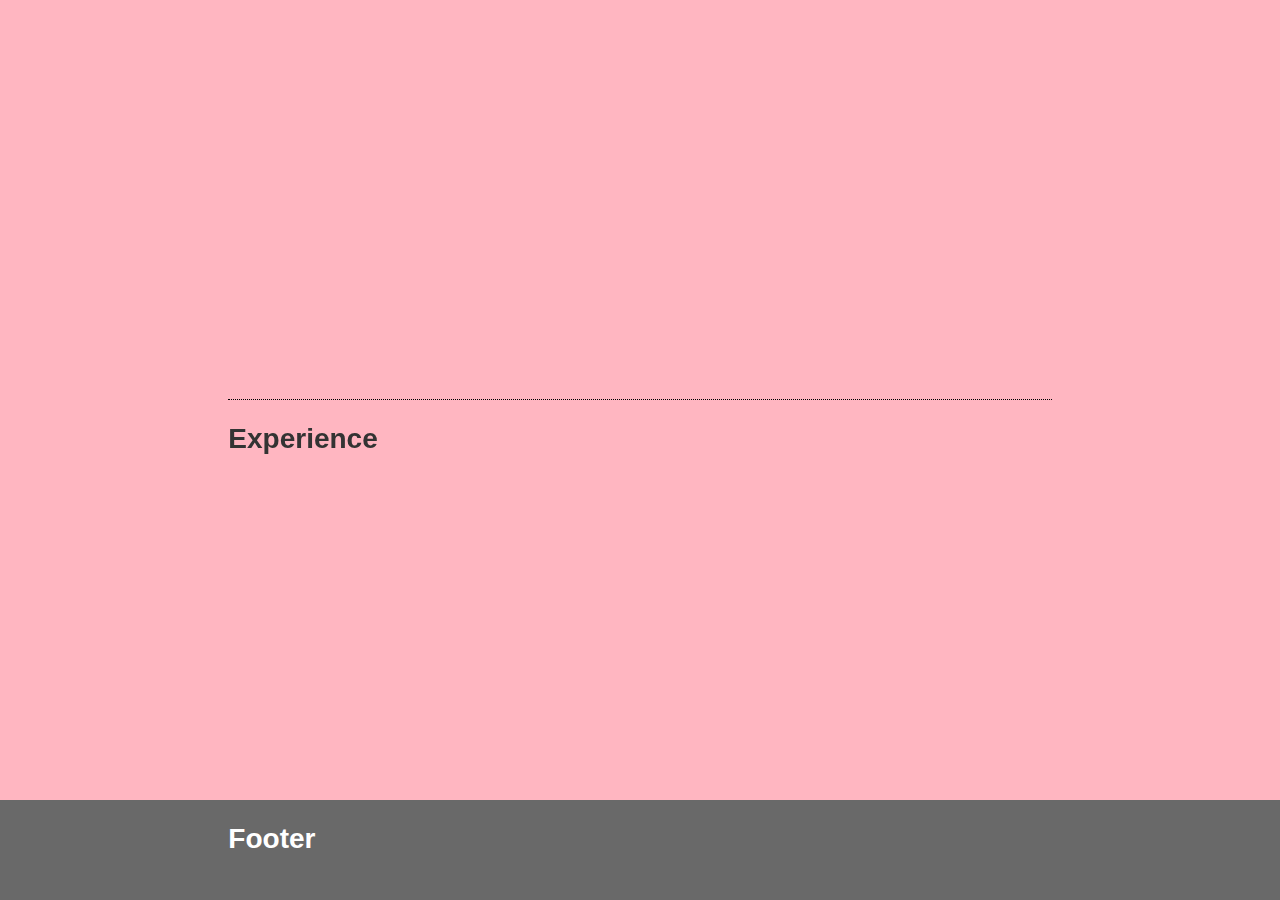
==== commit a8eef709: "Save." ====
--- a/index.html
+++ b/index.html
@@ -6,6 +6,7 @@
     <meta charset="UTF-8">
     <meta name="viewport" content="width=device-width, initial-scale=1">
     <link href="css/style.css" rel="stylesheet">
+    <link href="css/bootstrap.css" rel="stylesheet">
     <link href="css/loaderScene.css" rel="stylesheet">
     <link href="css/gameScene.css" rel="stylesheet">
     <link href="css/headerScene.css" rel="stylesheet">
@@ -23,18 +24,19 @@
 </head>
 
 <body>
-    <div w3-include-html="scenes/LoaderScene.html"></div>
-    <div w3-include-html="scenes/GameScene.html"></div>
-    <div w3-include-html="scenes/HeaderScene.html"></div>
-    <div w3-include-html="scenes/AboutMeScene.html"></div>
-    <div w3-include-html="scenes/PortfolioScene.html"></div>
-    <div w3-include-html="scenes/EducationScene.html"></div>
-    <div w3-include-html="scenes/ExperienceScene.html"></div>
-    <div w3-include-html="scenes/FooterScene.html"></div>
-    <!--<div w3-include-html="scenes/section1.html"></div>
+    <div class="container-fluid">
+        <div w3-include-html="scenes/LoaderScene.html"></div>
+        <div w3-include-html="scenes/GameScene.html"></div>
+        <div w3-include-html="scenes/HeaderScene.html"></div>
+        <div w3-include-html="scenes/AboutMeScene.html"></div>
+        <div w3-include-html="scenes/PortfolioScene.html"></div>
+        <div w3-include-html="scenes/EducationScene.html"></div>
+        <div w3-include-html="scenes/ExperienceScene.html"></div>
+        <div w3-include-html="scenes/FooterScene.html"></div>
+        <!--<div w3-include-html="scenes/section1.html"></div>
     <div w3-include-html="scenes/section2.html"></div>
     <div w3-include-html="scenes/section3.html"></div>-->
-
+    </div>
 
 </body>
 
--- a/css/style.css
+++ b/css/style.css
@@ -1,6 +1,12 @@
 html, body {
 	margin: 0px;
 	padding: 0px;
+	background-color:lightgreen;
+
+}
+
+::-webkit-scrollbar { 
+    display: none; 
 }
 
 h1 {
@@ -9,17 +15,6 @@
 	font-size: 60px;
 	font-family: Arial, Helvetica, sans-serif;
 }
-
-.parallaxParent {
-	height: 100vh;
-	overflow: hidden;
-}
-.parallaxParent > * {
-	height: 200%;
-	position: relative;
-	top: -100%;
-}
-
 
 .spacer {
 	text-align: center;
--- a/css/headerScene.css
+++ b/css/headerScene.css
@@ -2,7 +2,6 @@
 	position:fixed;
 	top: 0px;
 	min-height: 30px;
-	background-color:orangered;
 	width: 100%;
 }
 
--- a/css/footerScene.css
+++ b/css/footerScene.css
@@ -1,4 +1,5 @@
 .footerScene {
 	min-height: 100px;
-	background-color:darkblue;
+	background-color:dimgray;
+	color: white;
 }